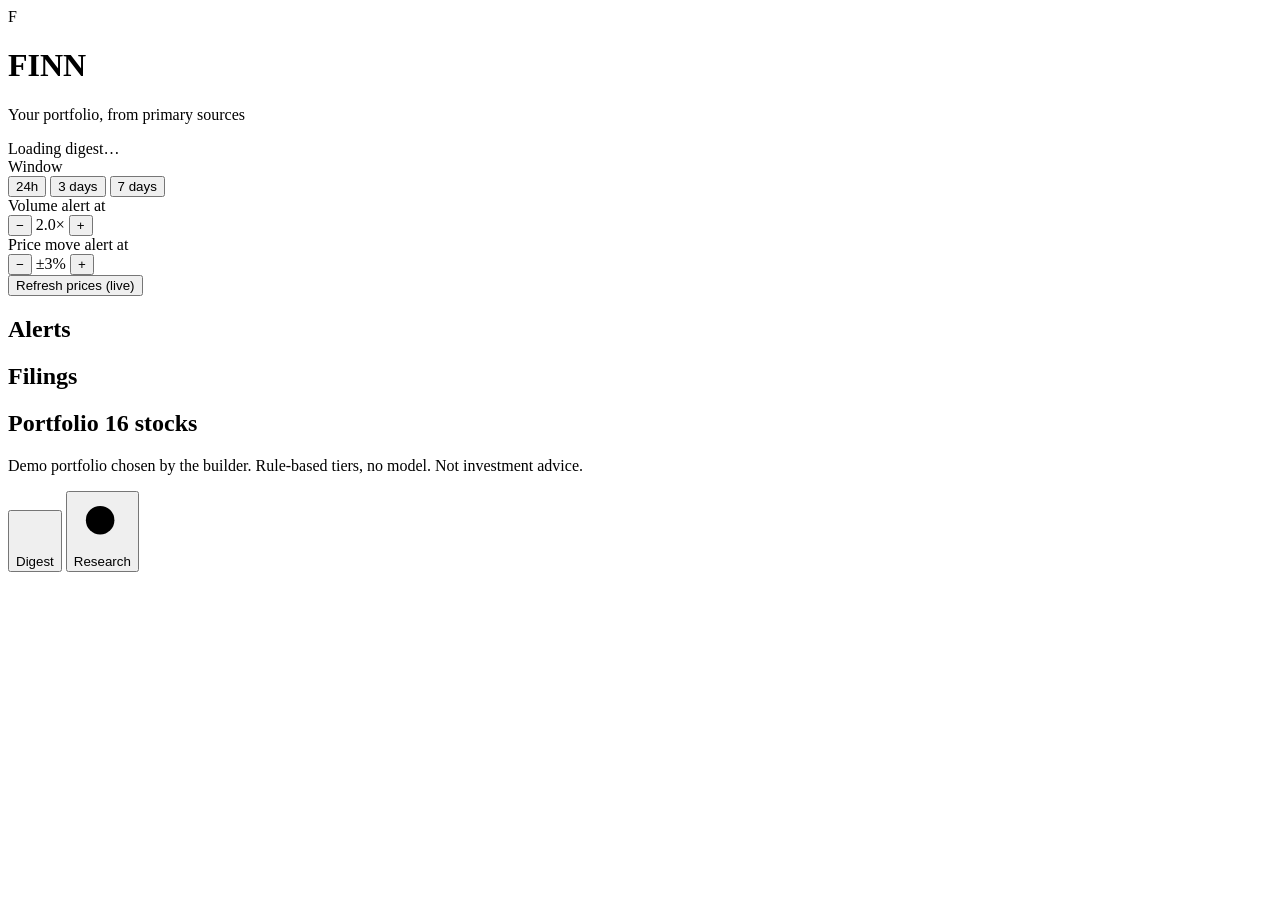
==== app/static/index.html @ 332e8f06 "Add mobile UI files" ====
<!doctype html>
<html lang="en">
<head>
  <meta charset="utf-8">
  <meta name="viewport" content="width=device-width, initial-scale=1, viewport-fit=cover">
  <meta name="theme-color" content="#0f766e">
  <meta name="color-scheme" content="light dark">
  <title>FINN</title>
  <link rel="stylesheet" href="/static/style.css">
</head>
<body>
  <header class="top">
    <div class="brand">
      <span class="logo" aria-hidden="true">F</span>
      <div>
        <h1>FINN</h1>
        <p class="tagline">Your portfolio, from primary sources</p>
      </div>
    </div>
  </header>

  <main id="main">
    <section id="tab-digest" class="tab" role="tabpanel" aria-labelledby="btn-digest">
      <div id="status" class="status" role="status">Loading digest…</div>

      <div class="card controls">
        <div class="row">
          <span class="label">Window</span>
          <div class="seg" id="window-seg" role="group" aria-label="Digest window">
            <button type="button" data-hours="24" class="on">24h</button>
            <button type="button" data-hours="72">3 days</button>
            <button type="button" data-hours="168">7 days</button>
          </div>
        </div>
        <div class="row">
          <label class="label" for="vol-input">Volume alert at</label>
          <div class="stepper">
            <button type="button" id="vol-minus" aria-label="Lower volume threshold">−</button>
            <output id="vol-out">2.0×</output>
            <button type="button" id="vol-plus" aria-label="Raise volume threshold">+</button>
          </div>
        </div>
        <div class="row">
          <span class="label">Price move alert at</span>
          <div class="stepper">
            <button type="button" id="move-minus" aria-label="Lower move threshold">−</button>
            <output id="move-out">±3%</output>
            <button type="button" id="move-plus" aria-label="Raise move threshold">+</button>
          </div>
        </div>
        <div class="row">
          <button type="button" id="refresh-btn" class="btn secondary">Refresh prices (live)</button>
          <span id="refresh-note" class="hint"></span>
        </div>
      </div>

      <h2 class="section">Alerts <span id="alert-count" class="count"></span></h2>
      <div id="alerts" class="stack"></div>

      <h2 class="section">Filings <span id="filing-count" class="count"></span></h2>
      <div id="filings" class="stack"></div>

      <h2 class="section">Portfolio <span class="count">16 stocks</span></h2>
      <div id="portfolio" class="card list"></div>

      <p class="foot">Demo portfolio chosen by the builder. Rule-based tiers, no model. Not investment advice.</p>
    </section>

    <section id="tab-research" class="tab" role="tabpanel" aria-labelledby="btn-research" hidden>
      <div class="card">
        <p class="hint">Answers use only the loaded primary documents. Demo documents exist for <strong>KPITTECH</strong> only.</p>
        <div id="questions" class="stack"></div>
        <div class="row">
          <span class="label">Mode</span>
          <div class="seg" id="mode-seg" role="group" aria-label="Answer mode">
            <button type="button" data-mode="cached" class="on">Cached</button>
            <button type="button" data-mode="live">Live (Groq)</button>
          </div>
        </div>
        <button type="button" id="run-btn" class="btn" disabled>Choose a question</button>
      </div>
      <div id="result" aria-live="polite"></div>
    </section>
  </main>

  <div id="sheet" class="sheet" hidden>
    <div class="sheet-body" role="dialog" aria-modal="true" aria-labelledby="sheet-title">
      <div class="sheet-head">
        <h3 id="sheet-title"></h3>
        <button type="button" id="sheet-close" class="icon-btn" aria-label="Close">✕</button>
      </div>
      <div id="sheet-content"></div>
    </div>
  </div>

  <nav class="tabbar" aria-label="Sections">
    <button type="button" id="btn-digest" class="on" data-tab="digest" role="tab" aria-selected="true">
      <span class="ico" aria-hidden="true"><svg viewBox="0 0 24 24"><path d="M4 6h16M4 12h16M4 18h10"/></svg></span>Digest
    </button>
    <button type="button" id="btn-research" data-tab="research" role="tab" aria-selected="false">
      <span class="ico" aria-hidden="true"><svg viewBox="0 0 24 24"><circle cx="11" cy="11" r="6"/><path d="M20 20l-4.5-4.5"/></svg></span>Research
    </button>
  </nav>

  <script src="/static/app.js"></script>
</body>
</html>
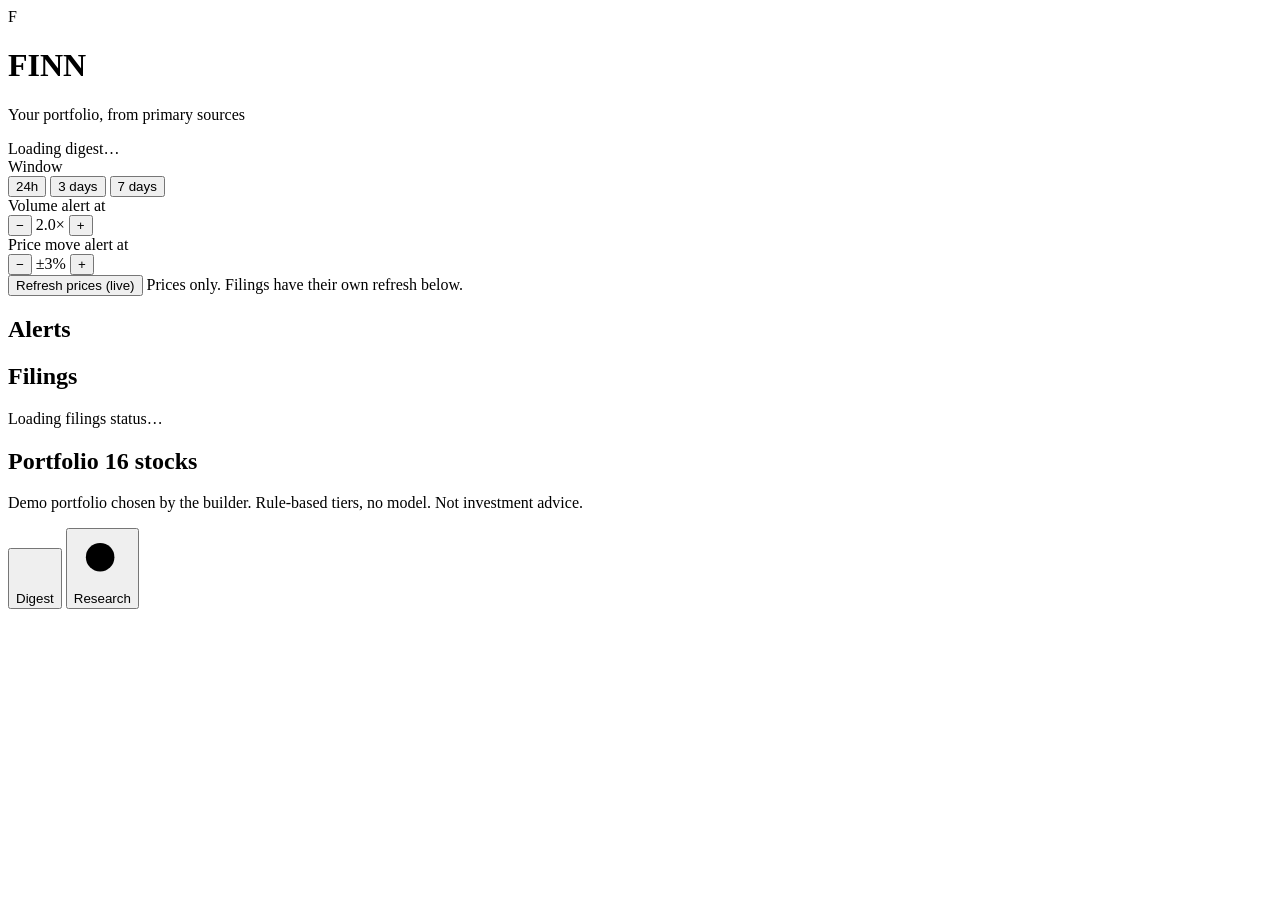
==== commit 1eecfa48: "Add live portfolio workflow" ====
--- a/app/static/index.html
+++ b/app/static/index.html
@@ -51,6 +51,7 @@
         <div class="row">
           <button type="button" id="refresh-btn" class="btn secondary">Refresh prices (live)</button>
           <span id="refresh-note" class="hint"></span>
+          <span class="hint">Prices only. Filings have their own refresh below.</span>
         </div>
       </div>
 
@@ -58,6 +59,7 @@
       <div id="alerts" class="stack"></div>
 
       <h2 class="section">Filings <span id="filing-count" class="count"></span></h2>
+      <div id="filings-status" class="card fstatus" role="status" aria-live="polite">Loading filings status…</div>
       <div id="filings" class="stack"></div>
 
       <h2 class="section">Portfolio <span class="count">16 stocks</span></h2>
@@ -68,7 +70,23 @@
 
     <section id="tab-research" class="tab" role="tabpanel" aria-labelledby="btn-research" hidden>
       <div class="card">
-        <p class="hint">Answers use only the loaded primary documents. Demo documents exist for <strong>KPITTECH</strong> only.</p>
+        <h2 class="section flush">Analyse any NSE company</h2>
+        <div id="filing-context"></div>
+        <p class="hint">Finds the latest annual report and earnings-call transcript, reads them, and writes a short cited brief. Usually 1.5 to 4 minutes on the free server (the model call is rate-paced).</p>
+        <form id="analyze-form" class="ticker-row" autocomplete="off">
+          <input id="ticker-input" type="text" maxlength="20" autocapitalize="characters" autocomplete="off" spellcheck="false" placeholder="NSE ticker, e.g. PIDILITIND" aria-label="NSE ticker">
+          <button type="submit" id="analyze-btn" class="btn">Analyse</button>
+        </form>
+        <div id="analyze-progress" aria-live="polite"></div>
+      </div>
+      <div id="brief" aria-live="polite"></div>
+
+      <h2 class="section">Guidance vs outcome</h2>
+      <div id="guidance" class="stack"><div class="empty">Loading…</div></div>
+
+      <h2 class="section">Saved KPIT demo</h2>
+      <div class="card">
+        <p class="hint">Two fixed questions on KPITTECH documents saved with the app. Cached answers are labelled; Live asks the model now.</p>
         <div id="questions" class="stack"></div>
         <div class="row">
           <span class="label">Mode</span>
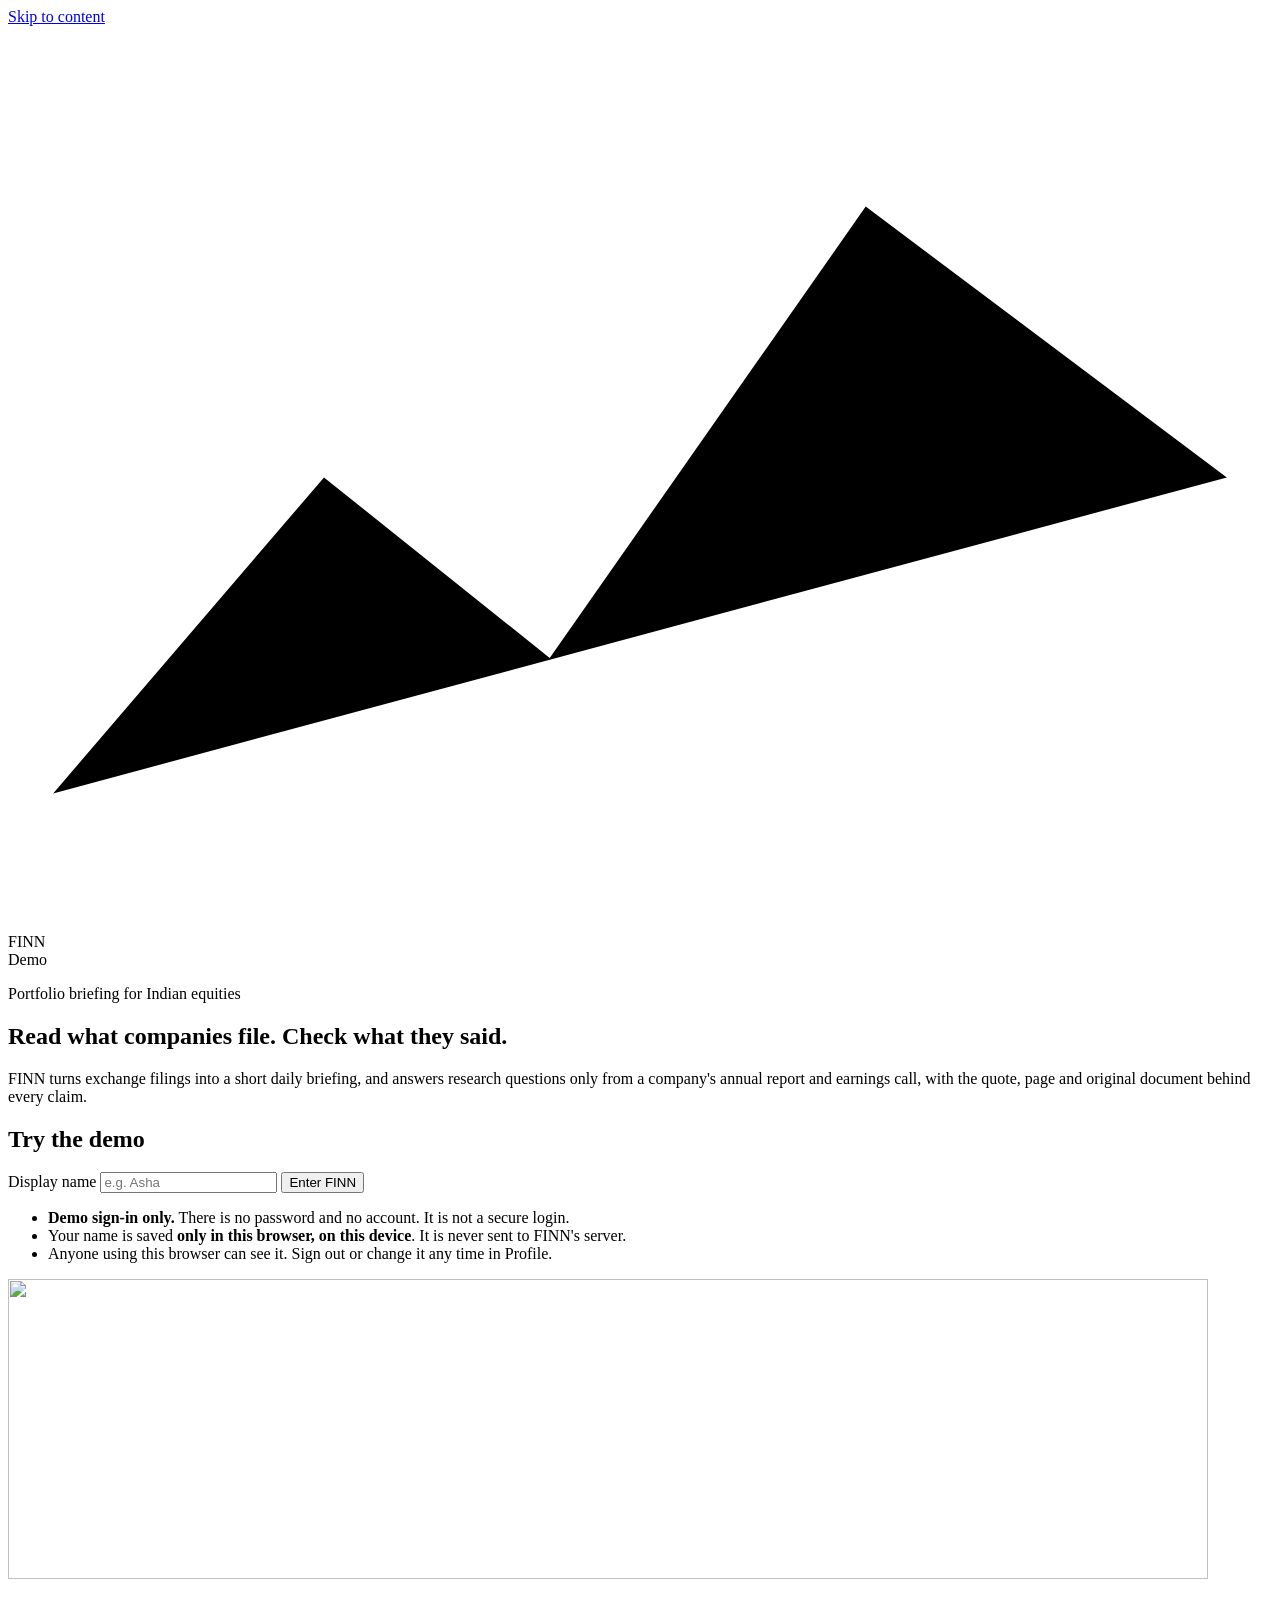
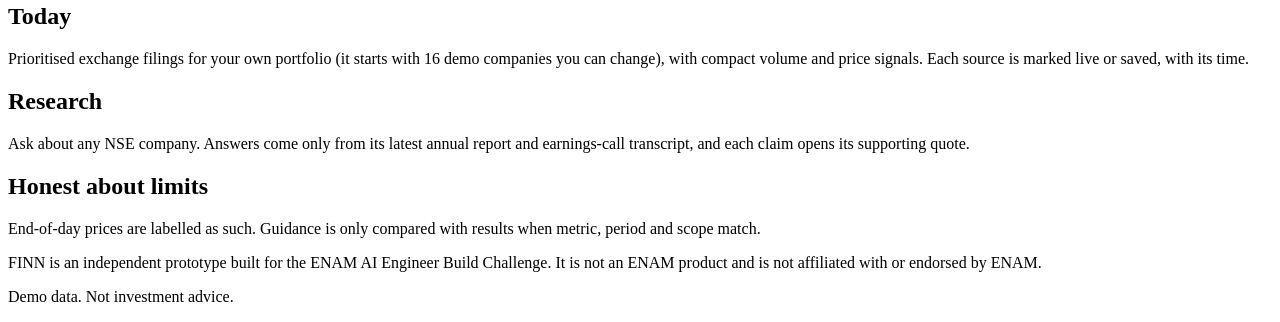
==== commit 7ff5b55b: "Improve mobile investor workflow" ====
--- a/app/static/index.html
+++ b/app/static/index.html
@@ -3,122 +3,216 @@
 <head>
   <meta charset="utf-8">
   <meta name="viewport" content="width=device-width, initial-scale=1, viewport-fit=cover">
-  <meta name="theme-color" content="#0f766e">
+  <meta name="theme-color" content="#ffffff" media="(prefers-color-scheme: light)">
+  <meta name="theme-color" content="#0c1117" media="(prefers-color-scheme: dark)">
   <meta name="color-scheme" content="light dark">
-  <title>FINN</title>
+  <title>FINN · Investor briefing (demo)</title>
   <link rel="stylesheet" href="/static/style.css">
 </head>
-<body>
-  <header class="top">
-    <div class="brand">
-      <span class="logo" aria-hidden="true">F</span>
-      <div>
-        <h1>FINN</h1>
-        <p class="tagline">Your portfolio, from primary sources</p>
+<body class="is-landing">
+  <a class="skip" id="skip" href="#landing-main">Skip to content</a>
+
+  <!-- ============================== LANDING (shown until a demo name is set) ============================== -->
+  <div id="landing" class="landing">
+    <header class="l-bar">
+      <div class="brand"><svg viewBox="0 0 28 20" aria-hidden="true" focusable="false"><path d="M1 17l6-7 5 4 7-10 8 6"/></svg><span class="wm">FINN</span></div>
+      <span class="demo-pill">Demo</span>
+    </header>
+
+    <main id="landing-main" class="l-main" tabindex="-1">
+      <section class="l-hero" aria-labelledby="l-h">
+        <div class="l-copy">
+          <p class="kicker">Portfolio briefing for Indian equities</p>
+          <h1 id="l-h">Read what companies file. Check what they said.</h1>
+          <p class="l-lede">FINN turns exchange filings into a short daily briefing, and answers research questions only from a company's annual report and earnings call, with the quote, page and original document behind every claim.</p>
+        </div>
+
+        <form id="signin" class="l-card" autocomplete="off" aria-labelledby="signin-h">
+          <h2 id="signin-h">Try the demo</h2>
+          <label for="signin-name" class="field-label">Display name</label>
+          <input id="signin-name" name="display-name" type="text" maxlength="40" autocomplete="nickname" autocapitalize="words" spellcheck="false" aria-describedby="signin-help signin-error" placeholder="e.g. Asha">
+          <p id="signin-error" class="inline-error" role="alert" hidden></p>
+          <button type="submit" class="btn primary wide">Enter FINN</button>
+          <ul id="signin-help" class="fine">
+            <li><b>Demo sign-in only.</b> There is no password and no account. It is not a secure login.</li>
+            <li>Your name is saved <b>only in this browser, on this device</b>. It is never sent to FINN's server.</li>
+            <li>Anyone using this browser can see it. Sign out or change it any time in Profile.</li>
+          </ul>
+        </form>
+      </section>
+
+      <div class="l-art" aria-hidden="true"><img src="/static/hero.svg" alt="" width="1200" height="300"></div>
+
+      <section class="l-points" aria-label="What FINN does">
+        <div>
+          <h2>Today</h2>
+          <p>Prioritised exchange filings for your own portfolio (it starts with 16 demo companies you can change), with compact volume and price signals. Each source is marked live or saved, with its time.</p>
+        </div>
+        <div>
+          <h2>Research</h2>
+          <p>Ask about any NSE company. Answers come only from its latest annual report and earnings-call transcript, and each claim opens its supporting quote.</p>
+        </div>
+        <div>
+          <h2>Honest about limits</h2>
+          <p>End-of-day prices are labelled as such. Guidance is only compared with results when metric, period and scope match.</p>
+        </div>
+      </section>
+
+      <footer class="l-foot">
+        <p>FINN is an independent prototype built for the ENAM AI Engineer Build Challenge. It is not an ENAM product and is not affiliated with or endorsed by ENAM.</p>
+        <p>Demo data. Not investment advice.</p>
+      </footer>
+    </main>
+  </div>
+
+  <!-- ============================== APP (shown after the demo sign-in) ============================== -->
+  <div class="shell" id="shell" hidden>
+    <nav class="nav" aria-label="Primary">
+      <div class="wordmark"><div class="brand"><svg viewBox="0 0 28 20" aria-hidden="true" focusable="false"><path d="M1 17l6-7 5 4 7-10 8 6"/></svg><span class="wm">FINN</span></div><span class="wm-sub">Investor briefing</span></div>
+      <button type="button" id="nav-today" class="nav-item on" data-view="today" aria-current="page">
+        <svg viewBox="0 0 24 24" aria-hidden="true" focusable="false"><path d="M5 4h14M5 9h14M5 14h9M5 19h6"/></svg>
+        <span>Today</span>
+      </button>
+      <button type="button" id="nav-portfolio" class="nav-item" data-view="portfolio">
+        <svg viewBox="0 0 24 24" aria-hidden="true" focusable="false"><path d="M4 8h16v11H4zM9 8V5h6v3M4 13h16"/></svg>
+        <span>Portfolio</span>
+      </button>
+      <button type="button" id="nav-research" class="nav-item" data-view="research">
+        <svg viewBox="0 0 24 24" aria-hidden="true" focusable="false"><circle cx="11" cy="11" r="6"/><path d="M20 20l-4.5-4.5"/></svg>
+        <span>Research</span>
+      </button>
+      <button type="button" id="nav-profile" class="nav-item" data-view="profile">
+        <svg viewBox="0 0 24 24" aria-hidden="true" focusable="false"><circle cx="12" cy="8" r="4"/><path d="M4 20c1.5-4 4.5-5.5 8-5.5s6.5 1.5 8 5.5"/></svg>
+        <span>Profile</span>
+      </button>
+      <p class="nav-user" id="nav-user"></p>
+    </nav>
+
+    <main id="main" class="main" tabindex="-1">
+      <!-- ============================== TODAY ============================== -->
+      <section id="view-today" class="view" aria-labelledby="today-h">
+        <header class="page-head">
+          <div>
+            <p class="kicker" id="today-kicker">FINN</p>
+            <h1 id="today-h" class="serif">Today</h1>
+          </div>
+          <button type="button" id="open-filters" class="btn quiet" aria-haspopup="dialog">
+            <svg viewBox="0 0 24 24" aria-hidden="true" focusable="false"><path d="M4 7h10M18 7h2M4 17h2M10 17h10"/><circle cx="16" cy="7" r="2"/><circle cx="8" cy="17" r="2"/></svg>
+            <span>Filters</span><span id="filter-badge" class="badge" hidden></span>
+          </button>
+        </header>
+
+        <div id="freshness" class="fresh" role="group" aria-label="Data freshness"><p class="hint" style="padding:12px 0;margin:0">Checking how fresh the data is…</p></div>
+        <p id="coverage" class="coverage" hidden></p>
+
+        <div id="today-empty" class="pf-empty" hidden></div>
+
+        <div class="today-grid" id="today-grid">
+          <div class="col-main">
+            <section class="blk" id="blk-priority" aria-labelledby="h-priority">
+              <h2 id="h-priority" class="serif">Priority filings <span class="count" id="priority-count"></span></h2>
+              <p class="window-note" id="window-note"></p>
+              <div id="priority" class="feed" aria-busy="true"><div class="skeleton">Loading filings…</div></div>
+            </section>
+            <section class="blk" id="blk-others" aria-labelledby="h-others">
+              <h2 id="h-others" class="serif">Other filings <span class="count" id="others-count"></span></h2>
+              <div id="others" class="feed"></div>
+            </section>
+          </div>
+          <div class="col-side">
+            <section class="blk" id="blk-signals" aria-labelledby="h-signals">
+              <h2 id="h-signals" class="serif">Market signals <span class="count" id="signals-count"></span></h2>
+              <p class="window-note" id="signals-note"></p>
+              <div id="signals" class="rows"></div>
+            </section>
+            <section class="blk" id="blk-watch" aria-labelledby="h-watch">
+              <h2 id="h-watch" class="serif">Your portfolio</h2>
+              <p class="window-note" id="watch-note"></p>
+              <div id="watchlist" class="rows" aria-busy="true"><div class="skeleton">Loading prices…</div></div>
+            </section>
+          </div>
+        </div>
+        <p class="foot" id="today-foot">Companies come from your Portfolio. Filing priority is rule-based, with no model. Not investment advice.</p>
+      </section>
+
+      <!-- ============================= PORTFOLIO ============================= -->
+      <section id="view-portfolio" class="view" aria-labelledby="portfolio-h" hidden>
+        <header class="page-head">
+          <div>
+            <p class="kicker">FINN · Saved in this browser only</p>
+            <h1 id="portfolio-h" class="serif">Portfolio</h1>
+          </div>
+        </header>
+
+        <div id="pf-summary"></div>
+
+        <form id="pf-form" class="search pf-add" autocomplete="off" role="search">
+          <label for="pf-input" class="field-label">Add an NSE company</label>
+          <div class="search-row">
+            <input id="pf-input" type="text" maxlength="30" autocapitalize="characters" autocorrect="off" spellcheck="false" placeholder="Name or ticker, e.g. Bajaj Finance" aria-describedby="pf-help pf-msg" aria-controls="pf-results">
+            <button type="submit" id="pf-add" class="btn primary">Add</button>
+          </div>
+          <p id="pf-help" class="hint">Search by company name or type an exact NSE ticker. FINN confirms the company exists on NSE before adding it.</p>
+          <p id="pf-msg" class="pf-msg" role="status" aria-live="polite" hidden></p>
+          <div id="pf-results" class="pf-results" role="list" aria-label="Search results"></div>
+        </form>
+
+        <div id="pf-undo" class="pf-undo" role="status" aria-live="polite" hidden></div>
+        <div id="pf-list"></div>
+        <p class="foot">Your selection is stored only in this browser, under your demo display name. It does not sync to other devices or browsers, and the server never saves it. Not investment advice.</p>
+      </section>
+
+      <!-- ============================= RESEARCH ============================= -->
+      <section id="view-research" class="view" aria-labelledby="research-h" hidden>
+        <header class="page-head">
+          <div>
+            <p class="kicker">FINN · Annual report and earnings call</p>
+            <h1 id="research-h" class="serif">Research</h1>
+          </div>
+        </header>
+
+        <form id="r-form" class="search" autocomplete="off" role="search">
+          <label for="r-input" class="field-label">NSE ticker</label>
+          <div class="search-row">
+            <input id="r-input" type="text" inputmode="text" maxlength="20" autocapitalize="characters" autocorrect="off" spellcheck="false" list="r-options" placeholder="e.g. PIDILITIND" aria-describedby="r-help">
+            <button type="submit" id="r-go" class="btn primary">Research</button>
+          </div>
+          <datalist id="r-options"></datalist>
+          <p id="r-help" class="hint">Any NSE-listed company. Reads its latest annual report and earnings-call transcript; usually 2 to 4 minutes.</p>
+          <p id="r-input-error" class="inline-error" role="alert" hidden></p>
+        </form>
+
+        <div id="r-context"></div>
+        <div id="r-recents"></div>
+        <div id="r-run" aria-live="polite"></div>
+        <div id="r-result"></div>
+        <div id="r-guidance"></div>
+      </section>
+
+      <!-- ============================== PROFILE ============================== -->
+      <section id="view-profile" class="view" aria-labelledby="profile-h" hidden>
+        <header class="page-head">
+          <div>
+            <p class="kicker">FINN · Demo profile</p>
+            <h1 id="profile-h" class="serif">Profile</h1>
+          </div>
+        </header>
+        <div id="profile-body"></div>
+      </section>
+    </main>
+  </div>
+
+  <dialog id="sheet" class="sheet" aria-labelledby="sheet-title">
+    <div class="sheet-inner">
+      <div class="sheet-head">
+        <h2 id="sheet-title" class="serif"></h2>
+        <button type="button" id="sheet-close" class="icon-btn" aria-label="Close">
+          <svg viewBox="0 0 24 24" aria-hidden="true" focusable="false"><path d="M6 6l12 12M18 6L6 18"/></svg>
+        </button>
       </div>
+      <div id="sheet-body"></div>
     </div>
-  </header>
-
-  <main id="main">
-    <section id="tab-digest" class="tab" role="tabpanel" aria-labelledby="btn-digest">
-      <div id="status" class="status" role="status">Loading digest…</div>
-
-      <div class="card controls">
-        <div class="row">
-          <span class="label">Window</span>
-          <div class="seg" id="window-seg" role="group" aria-label="Digest window">
-            <button type="button" data-hours="24" class="on">24h</button>
-            <button type="button" data-hours="72">3 days</button>
-            <button type="button" data-hours="168">7 days</button>
-          </div>
-        </div>
-        <div class="row">
-          <label class="label" for="vol-input">Volume alert at</label>
-          <div class="stepper">
-            <button type="button" id="vol-minus" aria-label="Lower volume threshold">−</button>
-            <output id="vol-out">2.0×</output>
-            <button type="button" id="vol-plus" aria-label="Raise volume threshold">+</button>
-          </div>
-        </div>
-        <div class="row">
-          <span class="label">Price move alert at</span>
-          <div class="stepper">
-            <button type="button" id="move-minus" aria-label="Lower move threshold">−</button>
-            <output id="move-out">±3%</output>
-            <button type="button" id="move-plus" aria-label="Raise move threshold">+</button>
-          </div>
-        </div>
-        <div class="row">
-          <button type="button" id="refresh-btn" class="btn secondary">Refresh prices (live)</button>
-          <span id="refresh-note" class="hint"></span>
-          <span class="hint">Prices only. Filings have their own refresh below.</span>
-        </div>
-      </div>
-
-      <h2 class="section">Alerts <span id="alert-count" class="count"></span></h2>
-      <div id="alerts" class="stack"></div>
-
-      <h2 class="section">Filings <span id="filing-count" class="count"></span></h2>
-      <div id="filings-status" class="card fstatus" role="status" aria-live="polite">Loading filings status…</div>
-      <div id="filings" class="stack"></div>
-
-      <h2 class="section">Portfolio <span class="count">16 stocks</span></h2>
-      <div id="portfolio" class="card list"></div>
-
-      <p class="foot">Demo portfolio chosen by the builder. Rule-based tiers, no model. Not investment advice.</p>
-    </section>
-
-    <section id="tab-research" class="tab" role="tabpanel" aria-labelledby="btn-research" hidden>
-      <div class="card">
-        <h2 class="section flush">Analyse any NSE company</h2>
-        <div id="filing-context"></div>
-        <p class="hint">Finds the latest annual report and earnings-call transcript, reads them, and writes a short cited brief. Usually 1.5 to 4 minutes on the free server (the model call is rate-paced).</p>
-        <form id="analyze-form" class="ticker-row" autocomplete="off">
-          <input id="ticker-input" type="text" maxlength="20" autocapitalize="characters" autocomplete="off" spellcheck="false" placeholder="NSE ticker, e.g. PIDILITIND" aria-label="NSE ticker">
-          <button type="submit" id="analyze-btn" class="btn">Analyse</button>
-        </form>
-        <div id="analyze-progress" aria-live="polite"></div>
-      </div>
-      <div id="brief" aria-live="polite"></div>
-
-      <h2 class="section">Guidance vs outcome</h2>
-      <div id="guidance" class="stack"><div class="empty">Loading…</div></div>
-
-      <h2 class="section">Saved KPIT demo</h2>
-      <div class="card">
-        <p class="hint">Two fixed questions on KPITTECH documents saved with the app. Cached answers are labelled; Live asks the model now.</p>
-        <div id="questions" class="stack"></div>
-        <div class="row">
-          <span class="label">Mode</span>
-          <div class="seg" id="mode-seg" role="group" aria-label="Answer mode">
-            <button type="button" data-mode="cached" class="on">Cached</button>
-            <button type="button" data-mode="live">Live (Groq)</button>
-          </div>
-        </div>
-        <button type="button" id="run-btn" class="btn" disabled>Choose a question</button>
-      </div>
-      <div id="result" aria-live="polite"></div>
-    </section>
-  </main>
-
-  <div id="sheet" class="sheet" hidden>
-    <div class="sheet-body" role="dialog" aria-modal="true" aria-labelledby="sheet-title">
-      <div class="sheet-head">
-        <h3 id="sheet-title"></h3>
-        <button type="button" id="sheet-close" class="icon-btn" aria-label="Close">✕</button>
-      </div>
-      <div id="sheet-content"></div>
-    </div>
-  </div>
-
-  <nav class="tabbar" aria-label="Sections">
-    <button type="button" id="btn-digest" class="on" data-tab="digest" role="tab" aria-selected="true">
-      <span class="ico" aria-hidden="true"><svg viewBox="0 0 24 24"><path d="M4 6h16M4 12h16M4 18h10"/></svg></span>Digest
-    </button>
-    <button type="button" id="btn-research" data-tab="research" role="tab" aria-selected="false">
-      <span class="ico" aria-hidden="true"><svg viewBox="0 0 24 24"><circle cx="11" cy="11" r="6"/><path d="M20 20l-4.5-4.5"/></svg></span>Research
-    </button>
-  </nav>
+  </dialog>
 
   <script src="/static/app.js"></script>
 </body>
